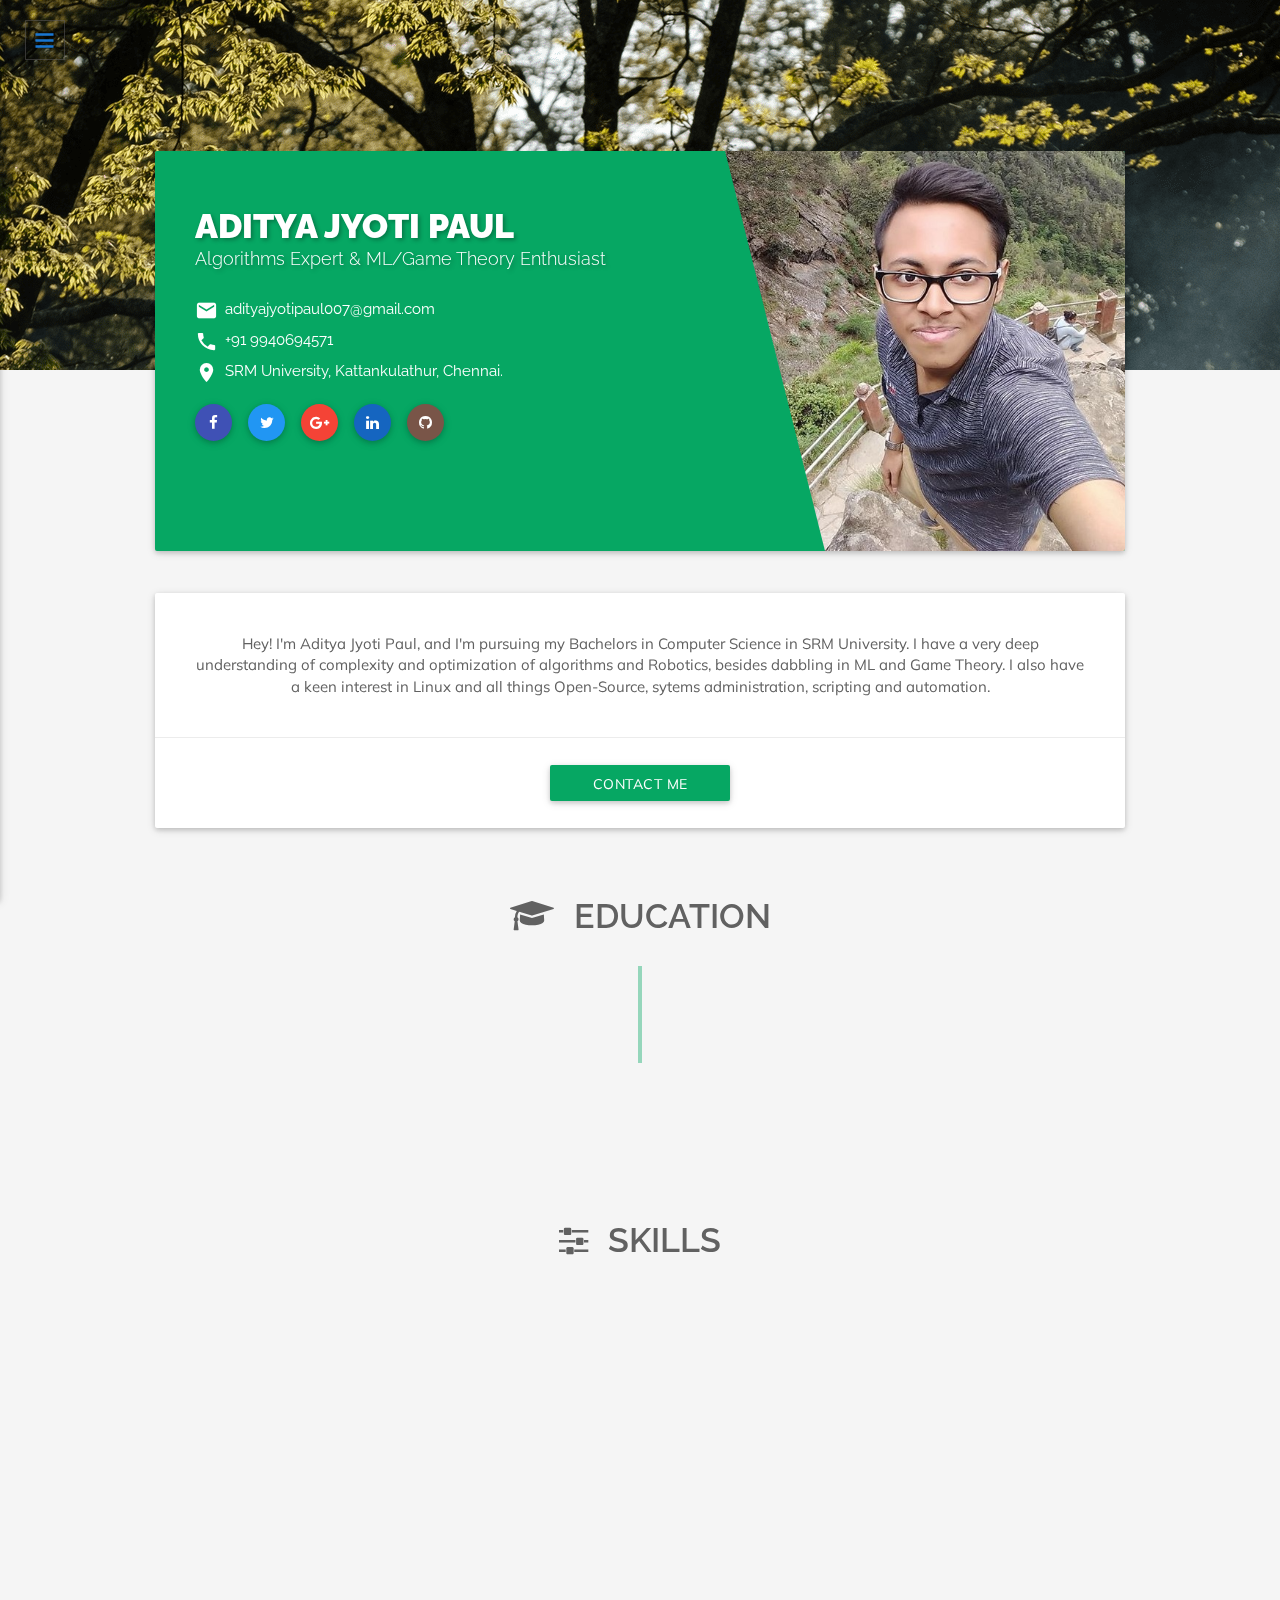
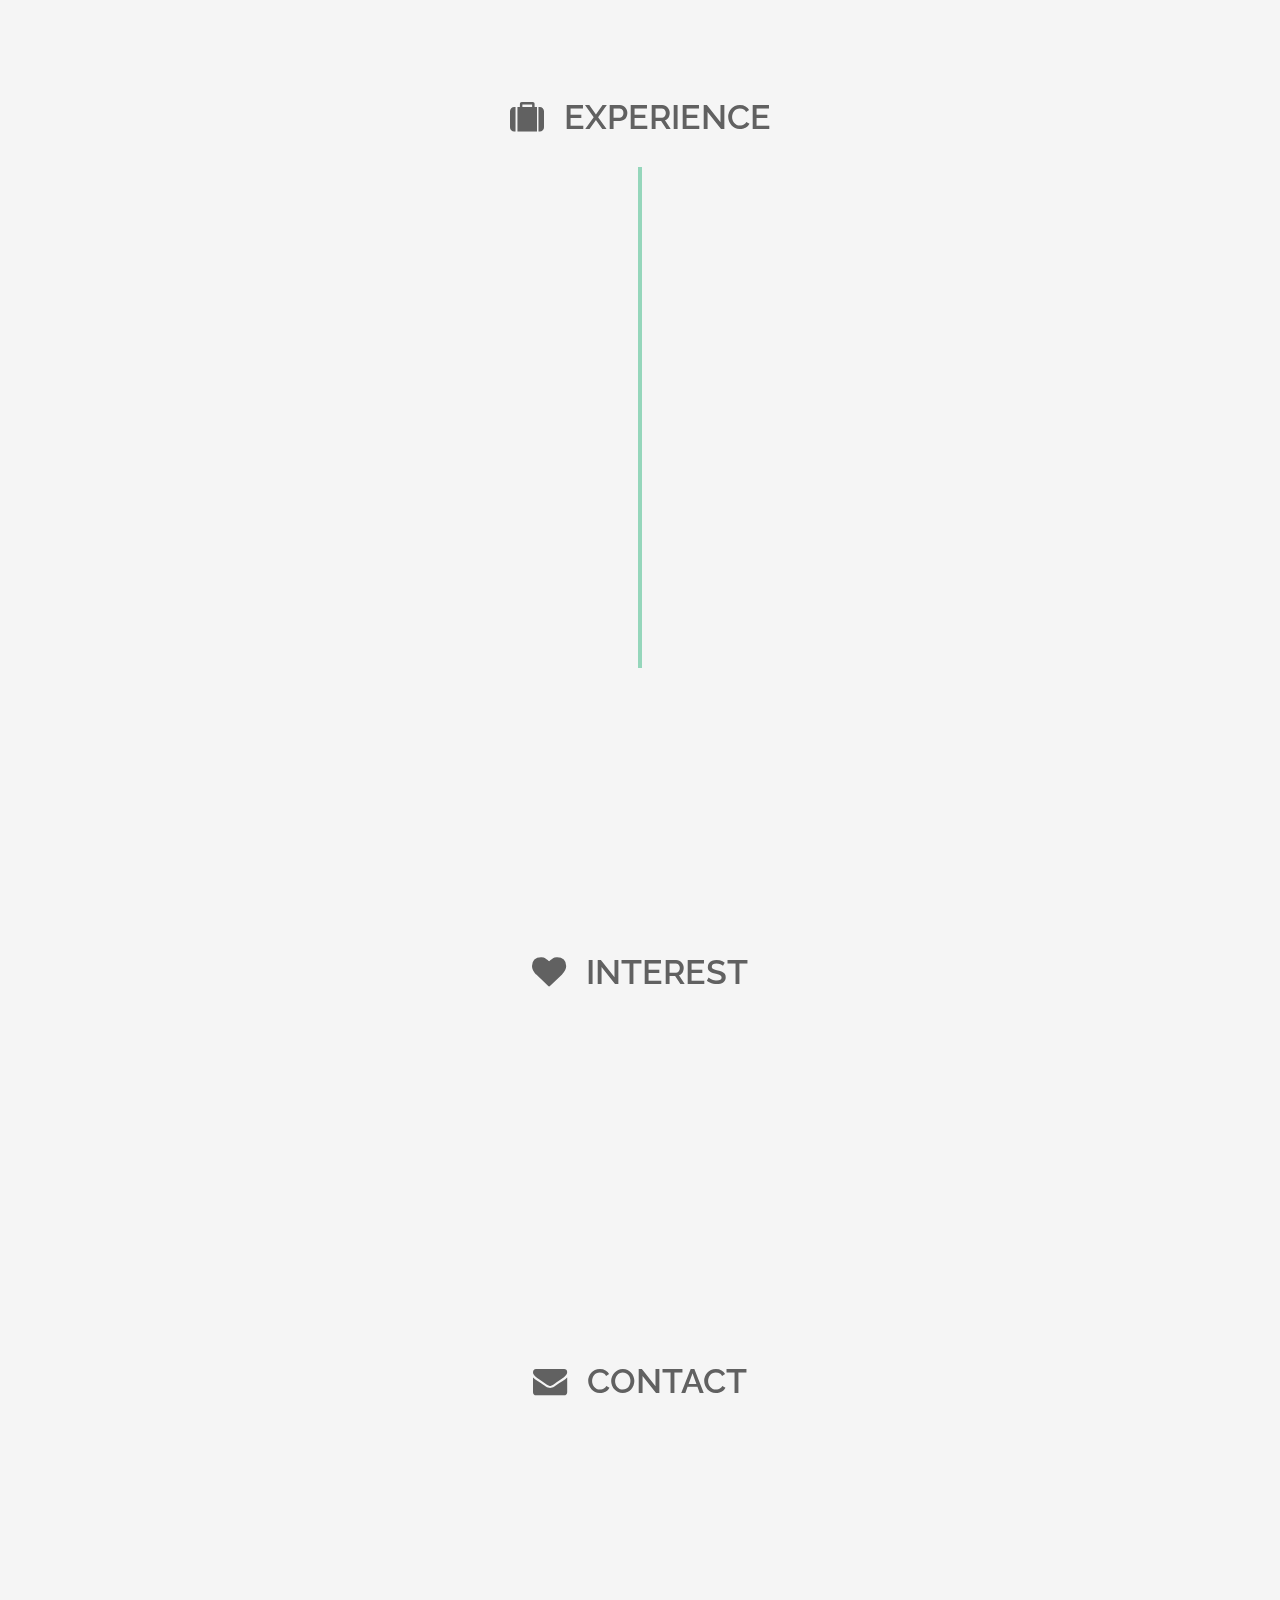
==== index.html @ 8a51a4df "Initial Commit" ====
﻿<!DOCTYPE html>
<html lang="en">
<head>
    <meta charset="UTF-8">
    <meta http-equiv="X-UA-Compatible" content="IE=edge">
    <meta name="viewport" content="width=device-width, initial-scale=1, maximum-scale=1">
    <meta name="author" content="Trimatrix Lab">
    <meta name="description" content="">
    <meta name="keywords" content="">


    <title>Resume | phreakyphoenix</title>
    <link rel="icon" href="images/fav.jpeg">

    <!--APPLE TOUCH ICON-->
    <link rel="apple-touch-icon" href="images/apple-touch-icon.png">


    <!-- GOOGLE FONT -->
    <link href='https://fonts.googleapis.com/css?family=Raleway:500' rel='stylesheet' type='text/css'>
    <link href='https://fonts.googleapis.com/css?family=Muli' rel='stylesheet' type='text/css'>


    <!-- MATERIAL ICON FONT -->
    <link href="https://fonts.googleapis.com/icon?family=Material+Icons" rel="stylesheet">
    <!-- FONT AWESOME -->
    <link href="stylesheets/font-awesome.min.css" rel="stylesheet">


    <!-- ANIMATION -->
    <link href="stylesheets/animate.min.css" rel="stylesheet">


    <!-- MATERIALIZE -->
    <link href="stylesheets/materialize.css" rel="stylesheet">
    <!-- BOOTSTRAP -->
    <link href="stylesheets/bootstrap.min.css" rel="stylesheet">


    <!-- CUSTOM STYLE -->
    <link href="stylesheets/style.css" id="switch_style" rel="stylesheet">

</head>
<body>


<!--==========================================
                  PRE-LOADER
===========================================-->
<div id="loading">
    <div id="loading-center">
        <div id="loading-center-absolute">
            <div class="box-holder animated bounceInDown">
                <span class="load-box"><span class="box-inner"></span></span>
            </div>
            <!-- NAME & STATUS -->
            <div class="text-holder text-center">
                <h2>ADITYA JYOTI PAUL</h2>
            </div>
        </div>
    </div>
</div>

<!--==========================================
                    HEADER
===========================================-->
<header id="home">
    <nav id="theMenu" class="menu">

        <!--MENU-->
        <div id="menu-options" class="menu-wrap">

            <!--PERSONAL LOGO-->
            <div class="logo-flat">
                <img alt="personal-logo" class="circle img-responsive"src="images/fav.jpeg">
            </div>
            <br>

            <!--OPTIONS-->
            <a href="#home"><i class="title-icon fa fa-user"></i>Home</a>
            <a href="#about"><i class="title-icon fa fa-dashboard"></i>About</a>
            <a href="#education"><i class="title-icon fa fa-graduation-cap"></i>Education</a>
            <a href="#skills"><i class="title-icon fa fa-sliders"></i>Skills</a>
            <a href="#experience"><i class="title-icon fa fa-suitcase"></i>Experience</a>
            <!-- <a href="#portfolios"><i class="title-icon fa fa-image"></i>Gallery</a> -->
            <a href="#interest"><i class="title-icon fa fa-heart"></i>Interest</a>
            <a href="#contact"><i class="title-icon fa fa-envelope"></i>Contact</a>
        </div>

        <!-- MENU BUTTON -->
        <div id="menuToggle">
            <div class="toggle-normal">
                <i class="material-icons top-bar">remove</i>
                <i class="material-icons middle-bar">remove</i>
                <i class="material-icons bottom-bar">remove</i>
            </div>
        </div>
    </nav>

    <div class="header-background section">
        <div id="v-card-holder">
            <div class="container">
                <div class="row">
                    <div class="col-md-12 col-sm-12 col-xs-12">

                        <!-- V-CARD -->
                        <div id="v-card" class="card">

                            <!-- PROFILE PICTURE -->
                            <div id="profile" class="right">
                                <img alt="profile-image" class="img-responsive" src="images/profile.jpeg">
                                <div class="slant"></div>
                            </div>

                            <div class="card-content">

                                <!-- NAME & STATUS -->
                                <div class="info-headings">
                                    <h4 class="text-uppercase left">ADITYA JYOTI PAUL</h4>
                                    <h6 class="text-capitalize left">Algorithms Expert & ML/Game Theory Enthusiast</h6>
                                </div>

                                <!-- CONTACT INFO -->
                                <div class="infos">
                                    <ul class="profile-list">
                                        <li class="clearfix">
                                            <span class="title"><i class="material-icons">email</i></span>
                                            
                                            <span class="content">adityajyotipaul007@gmail.com</span>
                                        </li>

                                        <li class="clearfix">
                                            <span class="title"><i class="material-icons">phone</i></span>
                                            <span class="content">+91 9940694571</span>
                                        </li>

                                        <li class="clearfix">
                                            <span class="title"><i class="material-icons">place</i></span>
                                            <span class="content">SRM University, Kattankulathur, Chennai.</span>
                                        </li>

                                    </ul>
                                </div>

                                <!--LINKS-->
                                <div class="links">
                                    <!-- FACEBOOK-->
                                    <a href="https://facebook.com/phreakyphoenix" id="first_one"
                                       class="social btn-floating indigo"><i
                                            class="fa fa-facebook"></i></a>
                                    <!-- TWITTER-->
                                    <a href="https://twitter.com/phreakyphoenix" class="social  btn-floating blue"><i
                                            class="fa fa-twitter"></i></a>
                                    <!-- GOOGLE+-->
                                    <a href="https://plus.google.com/u/0/+AdityaJyotiPaul" class="social  btn-floating red"><i
                                            class="fa fa-google-plus"></i></a>
                                    <!-- LINKEDIN-->
                                    <a href="https://linkedin.com/in/phreakyphoenix" class="social  btn-floating blue darken-3"><i
                                            class="fa fa-linkedin"></i></a>
                                    <!-- RSS-->
                                    <a href="https://github.com/phreakyphoenix" class="social  btn-floating brown"><i
                                            class="fa fa-github"></i></a>
                                </div>
                            </div>
                        </div>
                    </div>
                </div>
            </div>
        </div>
    </div>
</header>

<!--==========================================
                   ABOUT
===========================================-->
<div id="about" class="section">
    <div class="container">
        <div class="row">
            <div class="col-md-12">
                <!-- DETAILS -->
                <div id="about-card" class="card">
                    <div class="card-content" class="flow-text">
                        <!-- ABOUT PARAGRAPH -->
                        <p>
                            Hey! I'm Aditya Jyoti Paul, and I'm pursuing my Bachelors in Computer Science in SRM University. 
                            I have a very deep understanding of complexity and optimization of algorithms and Robotics, besides dabbling in ML and Game Theory.
                            I also have a keen interest in Linux and all things Open-Source, sytems administration, scripting and automation.
                        </p>
                    </div>

                    <!-- BUTTONS -->
                    <div id="about-btn" class="card-action">
                        <div class="about-btn">
                            <!-- DOWNLOAD CV BUTTON -->
                            <!-- <a href="#" class="btn waves-effect">Download CV</a> -->
                            <!-- CONTACT BUTTON -->
                            <a href="#contact" class="btn waves-effect">Contact Me</a>
                        </div>
                    </div>
                </div>
            </div>
        </div>
    </div>
</div>

<!--==========================================
                   EDUCATION
===========================================-->
<section id="education" class="section">
    <div class="container">
        <!-- SECTION TITLE -->
        <div class="section-title">
            <h4 class="text-uppercase text-center"><i class="title-icon fa fa-graduation-cap"></i>Education</h4>
        </div>

        <div id="timeline-education">

            <!-- FIRST TIMELINE -->
            <div class="timeline-block">
                <!-- DOT -->
                <div class="timeline-dot"><i class="fa fa-graduation-cap"></i></div>
                <!-- TIMELINE CONTENT -->
                <div class="card timeline-content">
                    <div class="card-content">
                        <!-- TIMELINE TITLE -->
                        <h6 class="timeline-title">University</h6>
                        <!-- TIMELINE TITLE INFO -->
                        <div class="timeline-info">
                            <h6>
                                <small>SRM Institute of Science and Technology</small>
                            </h6>
                            <h6>
                                    <small>Mar 2017 - present</small>
                                </h6>
                        </div>
                    </div>
                </div>
            </div>

            <!-- SECOND TIMELINE -->
            <div class="timeline-block">
                <!-- DOT -->
                <div class="timeline-dot"><i class="fa fa-certificate"></i></div>
                <!-- TIMELINE CONTENT -->
                <div class="card timeline-content">
                    <div class="card-content">
                        <!-- TIMELINE TITLE -->
                        <h6 class="timeline-title">School</h6>
                        <!-- TIMELINE TITLE INFO -->
                        <div class="timeline-info">
                            <h6>
                                <small>M.P. Birla F.H.S. School</small>
                            </h6>
                            <h6>
                                <small>Mar 2003 - Mar 2017</small>
                            </h6>
                        </div>
                    </div>
                </div>
            </div>   
        </div>
    </div>
</section>


<!--==========================================
                   SKILLS
===========================================-->
<section id="skills" class="section">
    <div class="container">
        <!-- SECTION TITLE -->
        <div class="section-title">
            <h4 class="text-uppercase text-center"><i class="title-icon fa fa-sliders"></i>Skills</h4>
        </div>
        <div class="row">
            <div class="col-md-12 col-sm-12 col-xs-12">
                <div id="skills-card" class="card">
                    <div class="card-content">
                        <div class="row">
                            <div class="col-md-4 col-sm-4 col-xs-12">
                                <!-- FIRST SKILL SECTION -->
                                <div class="skills-title">
                                    <h6 class="text-center">Languages</h6>
                                </div>
                                <!-- FIRST SKILL BAR -->
                                <div class="skillbar" data-percent="80%">
                                    <div class="skillbar-title"><span>Python</span></div>
                                    <div class="skillbar-bar"></div>
                                    <div class="skill-bar-percent">80%</div>
                                </div>
                                <!-- SECOND SKILL BAR  -->
                                <div class="skillbar" data-percent="80%">
                                    <div class="skillbar-title"><span>Java</span></div>
                                    <div class="skillbar-bar"></div>
                                    <div class="skill-bar-percent">80%</div>
                                </div>
                                <!-- THIRD SKILL BAR  -->
                                <div class="skillbar" data-percent="60%">
                                    <div class="skillbar-title"><span>C++</span></div>
                                    <div class="skillbar-bar"></div>
                                    <div class="skill-bar-percent">60%</div>
                                </div>
                                <!-- FOURTH SKILL BAR  -->
                                <div class="skillbar" data-percent="60%">
                                    <div class="skillbar-title"><span>C</span></div>
                                    <div class="skillbar-bar"></div>
                                    <div class="skill-bar-percent">60%</div>
                                </div>
                            </div>


                            <div class="col-md-4 col-sm-4 col-xs-12">
                                <!-- SECOND SKILL SECTION -->
                                <div class="skills-title">
                                    <h6 class="text-center">Fields</h6>
                                </div>
                                <!-- FIRST SKILL BAR -->
                                <div class="skillbar" data-percent="80%">
                                    <div class="skillbar-title"><span>Algorithms & Optimization</span></div>
                                    <div class="skillbar-bar"></div>
                                    <div class="skill-bar-percent">80%</div>
                                </div>
                                <!-- SECOND SKILL BAR  -->
                                <div class="skillbar" data-percent="80%">
                                    <div class="skillbar-title"><span>Robotics</span></div>
                                    <div class="skillbar-bar"></div>
                                    <div class="skill-bar-percent">80%</div>
                                </div>
                                <!-- THIRD SKILL BAR  -->
                                <div class="skillbar" data-percent="77%">
                                    <div class="skillbar-title"><span>Scripting & Automation</span></div>
                                    <div class="skillbar-bar"></div>
                                    <div class="skill-bar-percent">77%</div>
                                </div>
                                <!-- FOURTH SKILL BAR  -->
                                <div class="skillbar" data-percent="50%">
                                    <div class="skillbar-title"><span>Machine Learning</span></div>
                                    <div class="skillbar-bar"></div>
                                    <div class="skill-bar-percent">50%</div>
                                </div>
                            </div>


                            <div class="col-md-4 col-sm-4 col-xs-12">
                                <!-- THIRD SKILL SECTION -->
                                <div class="skills-title">
                                    <h6 class="text-center">Software</h6>
                                </div>
                                <!-- FIRST SKILL BAR -->
                                <div class="skillbar" data-percent="80%">
                                    <div class="skillbar-title"><span>MATLAB</span></div>
                                    <div class="skillbar-bar"></div>
                                    <div class="skill-bar-percent">80%</div>
                                </div>
                                <!-- SECOND SKILL BAR  -->
                                <div class="skillbar" data-percent="60%">
                                    <div class="skillbar-title"><span>Simulink</span></div>
                                    <div class="skillbar-bar"></div>
                                    <div class="skill-bar-percent">60%</div>
                                </div>
                                <!-- THIRD SKILL BAR  -->
                                <div class="skillbar" data-percent="60%">
                                    <div class="skillbar-title"><span>Graphlab</span></div>
                                    <div class="skillbar-bar"></div>
                                    <div class="skill-bar-percent">60%</div>
                                </div>
                                <!-- FOURTH SKILL BAR  -->
                                <div class="skillbar" data-percent="40%">
                                    <div class="skillbar-title"><span>Vim</span></div>
                                    <div class="skillbar-bar"></div>
                                    <div class="skill-bar-percent">40%</div>
                                </div>
                            </div>
                        </div>
                    </div>
                </div>
            </div>
        </div>
    </div>
</section>


<!--==========================================
                   EXPERIENCE
===========================================-->
<section id="experience" class="section">
    <div class="container">
        <!-- SECTION TITLE -->
        <div class="section-title">
            <h4 class="text-uppercase text-center"><i class="title-icon fa fa-suitcase"></i>Experience</h4>
        </div>

        <div id="timeline-experience">

            <!-- FIRST TIMELINE -->
            <div class="timeline-block">
                <!-- DOT -->
                <div class="timeline-dot"><i class="title-icon fa fa-code"></i></div>
                <!-- TIMELINE CONTENT -->
                <div class="card timeline-content">
                    <div class="card-content">
                        <!-- TIMELINE TITLE -->
                        <h6 class="timeline-title">Coder</h6>
                        <!-- TIMELINE TITLE INFO -->
                        <div class="timeline-info">
                            <h6>
                                <small>SRM Team ROBOCON</small>
                            </h6>
                            <h6>
                                <small>May 2017 - Mar 2018</small>
                            </h6>
                        </div>
                        <!-- TIMELINE PARAGRAPH -->
                        <p>
                            Working at SRM Team ROBOCON for a year as a coder has given me an in-depth understanding of robotics 
                            and how it integrates with other technologies.
                        </p>
                        <!-- BUTTON TRIGGER MODAL -->
                        <a href="#" class="modal-dot" data-toggle="modal" data-target="#myModal-4">
                            <i class="fa fa-ellipsis-h" aria-hidden="true"></i>
                        </a>
                    </div>
                </div>
            </div>

            <!-- SECOND TIMELINE -->
            <div class="timeline-block">
                <!-- DOT -->
                <div class="timeline-dot"><i class="title-icon fa fa-pencil-square-o"></i></div>
                <!-- TIMELINE CONTENT -->
                <div class="card timeline-content">
                    <div class="card-content">
                        <!-- TIMELINE TITLE -->
                        <h6 class="timeline-title">Teaching Associate</h6>
                        <!-- TIMELINE TITLE INFO -->
                        <div class="timeline-info">
                            <h6>
                                <small>Level Infinite</small>
                            </h6>
                            <h6>
                                <small>Sept 2017 - Dec 2017</small>
                            </h6>
                        </div>
                        <!-- TIMELINE PARAGRAPH -->
                        <p>
                            I has previously taught programming to my peers in school, but this was my first paid internship in one of the 
                            rising educational startups of SRM.
                        </p>

                    </div>
                </div>
            </div>

            <!-- THIRD TIMELINE -->
            <div class="timeline-block">
                <!-- DOT -->
                <div class="timeline-dot"><i class="title-icon fa fa-wrench"></i></div>
                <!-- TIMELINE CONTENT -->
                <div class="card timeline-content">
                    <div class="card-content">
                        <!-- TIMELINE TITLE -->
                        <h6 class="timeline-title">Automation </h6>
                        <!-- TIMELINE TITLE INFO -->
                        <div class="timeline-info">
                            <h6>
                                <small>Pesonal Project</small>
                            </h6>
                            <h6>
                                <small>Mar 2017</small>
                            </h6>
                        </div>
                        <!-- TIMELINE PARAGRAPH -->
                        <p>
                            I learnt automating various tasks from logging into wifi to playing music. 
                            Everything in my life, guaranteed to work, automatically, as and when I want! 
                        </p>
                        <!-- BUTTON TRIGGER MODAL  -->
                        <a href="#" class="modal-dot" data-toggle="modal" data-target="#myModal-1">
                            <i class="fa fa-ellipsis-h" aria-hidden="true"></i>
                        </a>
                    </div>
                </div>
            </div>

            <!-- FOURTH TIMELINE -->
            <div class="timeline-block">
                <!-- DOT -->
                <div class="timeline-dot"><i class="title-icon fa fa-book"></i></div>
                <!-- TIMELINE CONTENT -->
                <div class="card timeline-content">
                    <div class="card-content">
                        <!-- TIMELINE TITLE -->
                        <h6 class="timeline-title">Research</h6>
                        <!-- TIMELINE TITLE INFO -->
                        <div class="timeline-info">
                            <h6>
                                <small>Developed a novel algorithm for Tic-Tac-Toe</small>
                            </h6>
                            <h6>
                                <small>Jan 2015</small>
                            </h6>
                        </div>
                        <!-- TIMELINE PARAGRAPH -->
                        <p>
                            Unlike current minimax based algorithms, my algorithm is able to maintain 100% win-rate,
                            without pertaining to any memory heavy lookups or ML algorithms, and also maintains 
                            enough randomness to engage a human being. Thus it's a randomized no-loss algorithm, and is 1000 
                            times faster than any existing minimax based approach.
                        </p>
                    </div>
                </div>
            </div>
        </div>
    </div>
</section>


<!--==========================================
                  MODALS
===========================================-->

<!--MODAL ONE-->
<div class="modal fade" id="myModal-1" tabindex="-1" role="dialog" aria-labelledby="myModalLabel-1">
    <div class="modal-dialog modal-lg" role="document">
        <div class="modal-content">
            <!--MODAL HEADER-->
            <div class="modal-header  text-center">
                <button type="button" class="close" data-dismiss="modal" aria-label="Close"><span aria-hidden="true">&times;</span></button>
                <h4 class="modal-title"id="myModalLabel-1">Automation is  <small><i  class ="title-icon fa fa-heart" ></i></small></h4>
                <h6>
                    <small>Jan 2014 - Mar 2015</small>
                </h6>
            </div>
            <!--MODAL BODY-->
            <div class="modal-body" class="flow-text">
                <p>
                    It was during my first few  months in college when I unlocked my true laziness. 
                    From the simplest tasks like logging into wifi automatically to solving online coursework, 
                    life became so much more sweeter with automation. Movies downloading automatically every night, 
                    music playing when I want, it became more of a hobby with time. And of course with more 
                    automation comes more power!

                    <blockquote>
                        <i>"Kabhi kabhi lagta hai apun hi bhagwan hai"</i><br><br>
                        <small><img src="images/kabhi.jpg" style="max-height: 200px; width: auto;"></small>
                    </blockquote>
                </p>
            </div>
            <!--MODAL FOOTER-->
            <div class="modal-footer">
                <button type="button" class="btn btn-default" data-dismiss="modal">Close</button>
            </div>
        </div>
    </div>
</div>

<!--MODAL TWO-->
<div class="modal fade" id="myModal-2" tabindex="-1" role="dialog" aria-labelledby="myModalLabel-2">
    <div class="modal-dialog modal-lg" role="document">
        <div class="modal-content">
            <!--MODAL HEADER-->
            <div class="modal-header  text-center">
                <button type="button" class="close" data-dismiss="modal" aria-label="Close"><span aria-hidden="true">&times;</span></button>
                <h4 class="modal-title" id="myModalLabel-2">EDUCATION AT Y</h4>
                <h6>
                    <small>Jan 2014 - Mar 2015</small>
                </h6>
            </div>
            <!--MODAL BODY-->
            <div class="modal-body">
                <p>
                    I have learned a great many things from participating in varsity football.
                    It has changed my entire outlook on and attitude toward life. Before my
                    freshman year at [high-school], I was shy, had low self-esteem and turned
                    away from seemingly impossible challenges. Football has altered all of these
                    qualities. On the first day of freshman practice, the team warmed up with a
                    game of touch football. The players were split up and the game began. However,
                </p>
            </div>
            <!--MODAL FOOTER-->
            <div class="modal-footer">
                <button type="button" class="btn btn-default" data-dismiss="modal">Close</button>
            </div>
        </div>
    </div>
</div>

<!--MODAL THREE-->
<div class="modal fade" id="myModal-3" tabindex="-1" role="dialog" aria-labelledby="myModalLabel-3">
    <div class="modal-dialog modal-lg" role="document">
        <div class="modal-content">
            <!--MODAL HEADER-->
            <div class="modal-header  text-center">
                <button type="button" class="close" data-dismiss="modal" aria-label="Close"><span aria-hidden="true">&times;</span></button>
                <h4 class="modal-title" id="myModalLabel-3">EDUCATION AT Z</h4>
                <h6>
                    <small>Jan 2014 - Mar 2015</small>
                </h6>
            </div>
            <!--MODAL BODY-->
            <div class="modal-body">
                <p>
                    I have learned a great many things from participating in varsity football.
                    It has changed my entire outlook on and attitude toward life. Before my
                    freshman year at [high-school], I was shy, had low self-esteem and turned
                    away from seemingly impossible challenges. Football has altered all of these
                    qualities. On the first day of freshman practice, the team warmed up with a
                    game of touch football. The players were split up and the game began. However,
                </p>
            </div>
            <!--MODAL FOOTER-->
            <div class="modal-footer">
                <button type="button" class="btn btn-default" data-dismiss="modal">Close</button>
            </div>
        </div>
    </div>
</div>

<!--MODAL FOUR-->
<div class="modal fade" id="myModal-4" tabindex="-1" role="dialog" aria-labelledby="myModalLabel-4">
    <div class="modal-dialog modal-lg" role="document">
        <div class="modal-content">
            <!--MODAL HEADER-->
            <div class="modal-header  text-center">
                <button type="button" class="close" data-dismiss="modal" aria-label="Close"><span aria-hidden="true">&times;</span></button>
                <h4 class="modal-title" id="myModalLabel-4">My Journey with Team ROBOCON</h4>
                <h6>
                    <small>Jan 2014 - Mar 2015</small>
                </h6>
            </div>
            <!--MODAL BODY-->
            <div class="modal-body" class="flow-text">
                <p>
                    I started as a young coder at ROBOCON when I first joined SRM. SInce then, it has been a long while, during which we worked not only 
                    on Arduino and RasPi but also on other experimental platforms like ROS and Gazebo. Here I have worked on image acquisition and recognition for 
                    our final competition at ABU ROBOCON. During this I developed an in-depth understanding of Robotics, and how it can change the world around us, 
                    from automating everyday tasks to doing extraordinary feats. ROBOCON gave me the wings to pursue my dreams by teaching me the virtues of 
                    hard work, self-learning, dedication, team work and time-management. Here I developed a very unique skillset which has helped me in various tasks 
                    that I later took up in my career.
                </p>
            </div>
            <!--MODAL FOOTER-->
            <div class="modal-footer">
                <button type="button" class="btn btn-default" data-dismiss="modal">Close</button>
            </div>
        </div>
    </div>
</div>

<!--MODAL FIVE-->
<div class="modal fade" id="myModal-5" tabindex="-1" role="dialog" aria-labelledby="myModalLabel-5">
    <div class="modal-dialog modal-lg" role="document">
        <div class="modal-content">
            <!--MODAL HEADER-->
            <div class="modal-header  text-center">
                <button type="button" class="close" data-dismiss="modal" aria-label="Close"><span aria-hidden="true">&times;</span></button>
                <h4 class="modal-title" id="myModalLabel-5">EXPERIENCE AT M</h4>
                <h6>
                    <small>Jan 2014 - Mar 2015</small>
                </h6>
            </div>
            <!--MODAL BODY-->
            <div class="modal-body">
                <p>
                    I have learned a great many things from participating in varsity football.
                    It has changed my entire outlook on and attitude toward life. Before my
                    freshman year at [high-school], I was shy, had low self-esteem and turned
                    away from seemingly impossible challenges. Football has altered all of these
                    qualities. On the first day of freshman practice, the team warmed up with a
                    game of touch football. The players were split up and the game began. However,
                </p>
            </div>
            <!--MODAL FOOTER-->
            <div class="modal-footer">
                <button type="button" class="btn btn-default" data-dismiss="modal">Close</button>
            </div>
        </div>
    </div>
</div>




<!--==========================================
                   INTEREST
===========================================-->
<section id="interest" class="section">
    <div class="container">
        <!-- SECTION TITLE -->
        <div class="section-title">
            <h4 class="text-uppercase text-center"><i class="title-icon fa fa-heart"></i>Interest</h4>
        </div>

        <div id="interest-card" class="card">
            <!--INTEREST TEXT-->
            <div class="card-content" class="flow-text">
                <p>
                    First of all, I love listening to music, country music and pop are my favourites. TV shows are a close second on that list, I've binge-watched 
                    FRIENDS, Breaking Bad, House, Game of Thrones, Suits and many more. Coding and coffee is passion. Recently I travelled to Darjeeling and Bhutan 
                    on a solo trip and it was exhilerating. And I do like sitting in a corner, watching a movie in peace. I love actiion and spy thrillers 
                    and also romantic movies. One of my all time favourites is <i>Begin Again</i>.
                </p>
            </div>

            <!--INTEREST ICONS-->
            <div class="row no-gutters">

                <!--INTEREST ICON ONE-->
                <div class="col-md-2 col-sm-4 col-xs-6  box text-center">
                    <div class="interest-icon">
                        <i class="fa fa-music"></i>
                        <span>Music</span>
                    </div>
                </div>
                <!--INTEREST ICON TWO-->
                <div class="col-md-2 col-sm-4 col-xs-6 box text-center">
                    <div class="interest-icon-even">
                        <i class="fa fa-television"></i>
                        <span>TV Shows</span>
                    </div>
                </div>
                <!--INTEREST ICON THREE-->
                <div class="col-md-2 col-sm-4 col-xs-6 box text-center">
                    <div class="interest-icon">
                        <i class="fa fa-camera"></i>
                        <span>Photography</span>
                    </div>
                </div>
                <!--INTEREST ICON FOUR-->
                <div class="col-md-2 col-sm-4 col-xs-6 box text-center">
                    <div class="interest-icon-even">
                        <i class="fa fa-code"></i>
                        <span>Coding</span>
                    </div>
                </div>
                <!--INTEREST ICON FIVE-->
                <div class="col-md-2 col-sm-4 col-xs-6 box text-center">
                    <div class="interest-icon">
                        <i class="fa fa-plane"></i>
                        <span>Traveling</span>
                    </div>
                </div>
                <!--INTEREST ICON SIX-->
                <div class="col-md-2 col-sm-4 col-xs-6 box text-center">
                    <div class="interest-icon-even">
                        <i class="fa fa-film"></i>
                        <span>Movies</span>
                    </div>
                </div>

            </div>
        </div>
    </div>
</section>

<!--==========================================
                  CONTACT
===========================================-->
<section id="contact" class="section">
    <div class="container">
        <!-- SECTION TITLE -->
        <div class="section-title">
            <h4 class="text-uppercase text-center"><i class="title-icon fa fa-envelope"></i>Contact</h4>
        </div>
        <div class="row">
            <div id="contact-card" class="col-md-12 col-sm-12 col-xs-12">
                <!-- CONTACT FORM -->
                <div class="card">
                    <div class="card-content">
                        <form id="contact-form" action="mail_handler.php" method="post" name="c-form">
                            <!-- NAME -->
                            <div class="input-field">
                                <input id="first_name" type="text" class="validate" name="first_name" required>
                                <label for="first_name">Name</label>
                            </div>
                            <!--SUBJECT-->
                            <div class="input-field">
                                <input id="sub" type="text" class="validate" name="sub">
                                <label for="sub">Subject</label>
                            </div>
                            <!--EMAIL-->
                            <div class="input-field">
                                <input id="email" type="email" class="validate" name="email" required>
                                <label for="email">Email</label>
                            </div>
                            <!--MESSAGE-->
                            <div class="input-field">
                                <textarea id="textarea1" class="materialize-textarea" name="message"
                                          required></textarea>
                                <label for="textarea1">Message</label>
                            </div>
                            <!-- SEND BUTTON -->
                            <div class="contact-send">
                                <button id="submit" name="contactSubmit" type="submit" value="Submit"
                                        class="btn waves-effect">Send
                                </button>
                            </div>
                        </form>
                    </div>
                    <!--FORM LOADER-->
                    <div id="form-loader" class="progress is-hidden">
                        <div class="indeterminate"></div>
                    </div>
                </div>
            </div>

        </div>
    </div>
</section>

<!--SCROLL TO TOP-->
<div id="scroll-top">
    <div id="scrollup"><i class="fa fa-angle-up"></i></div>
</div>


<!-- ================== SCRIPTS ================== -->
<script src="javascript/jquery-2.1.3.min.js"></script>
<script src="javascript/bootstrap.min.js"></script>
<script src="javascript/materialize.min.js"></script>
<script src="javascript/markerwithlabel.min.js"></script>
<script src="javascript/retina.min.js"></script>
<script src="javascript/scrollreveal.min.js"></script>
<script src="javascript/jquery.touchSwipe.min.js"></script>
<script src="javascript/custom.js"></script>


</body>
</html>
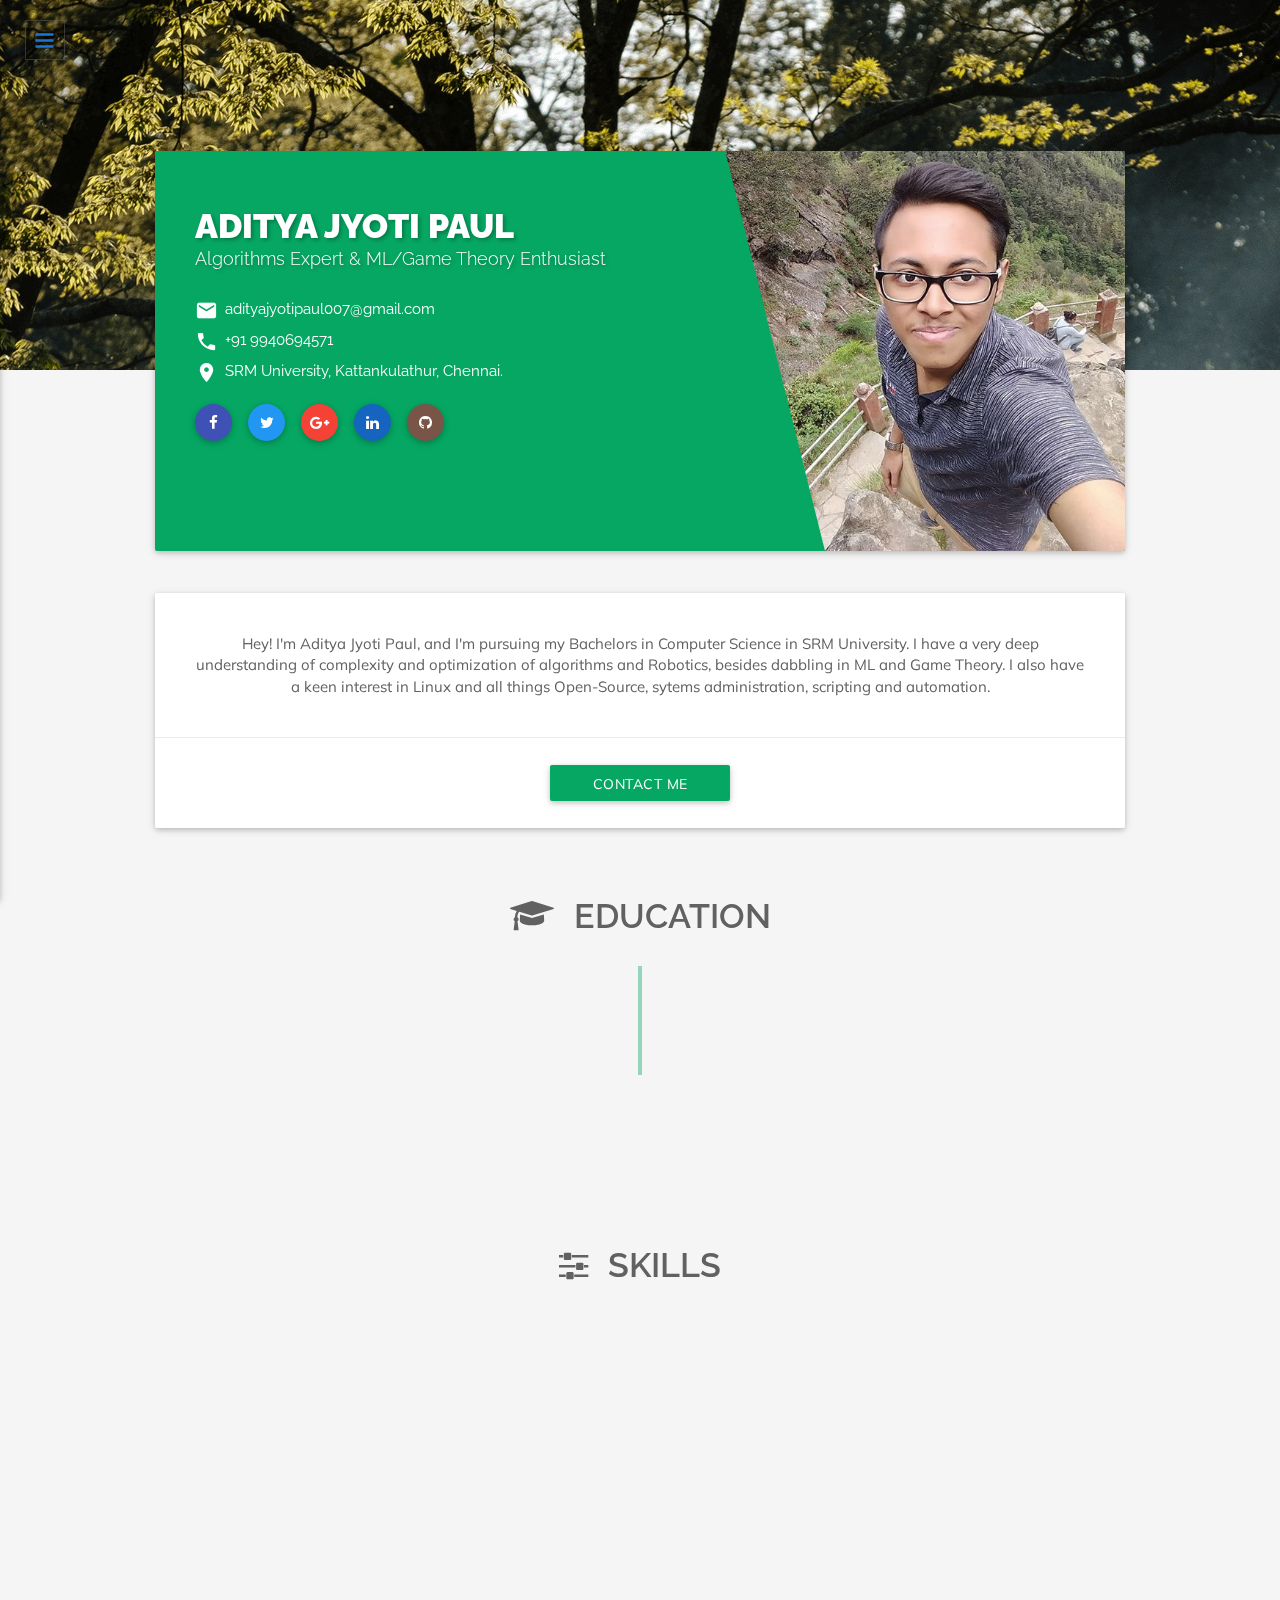
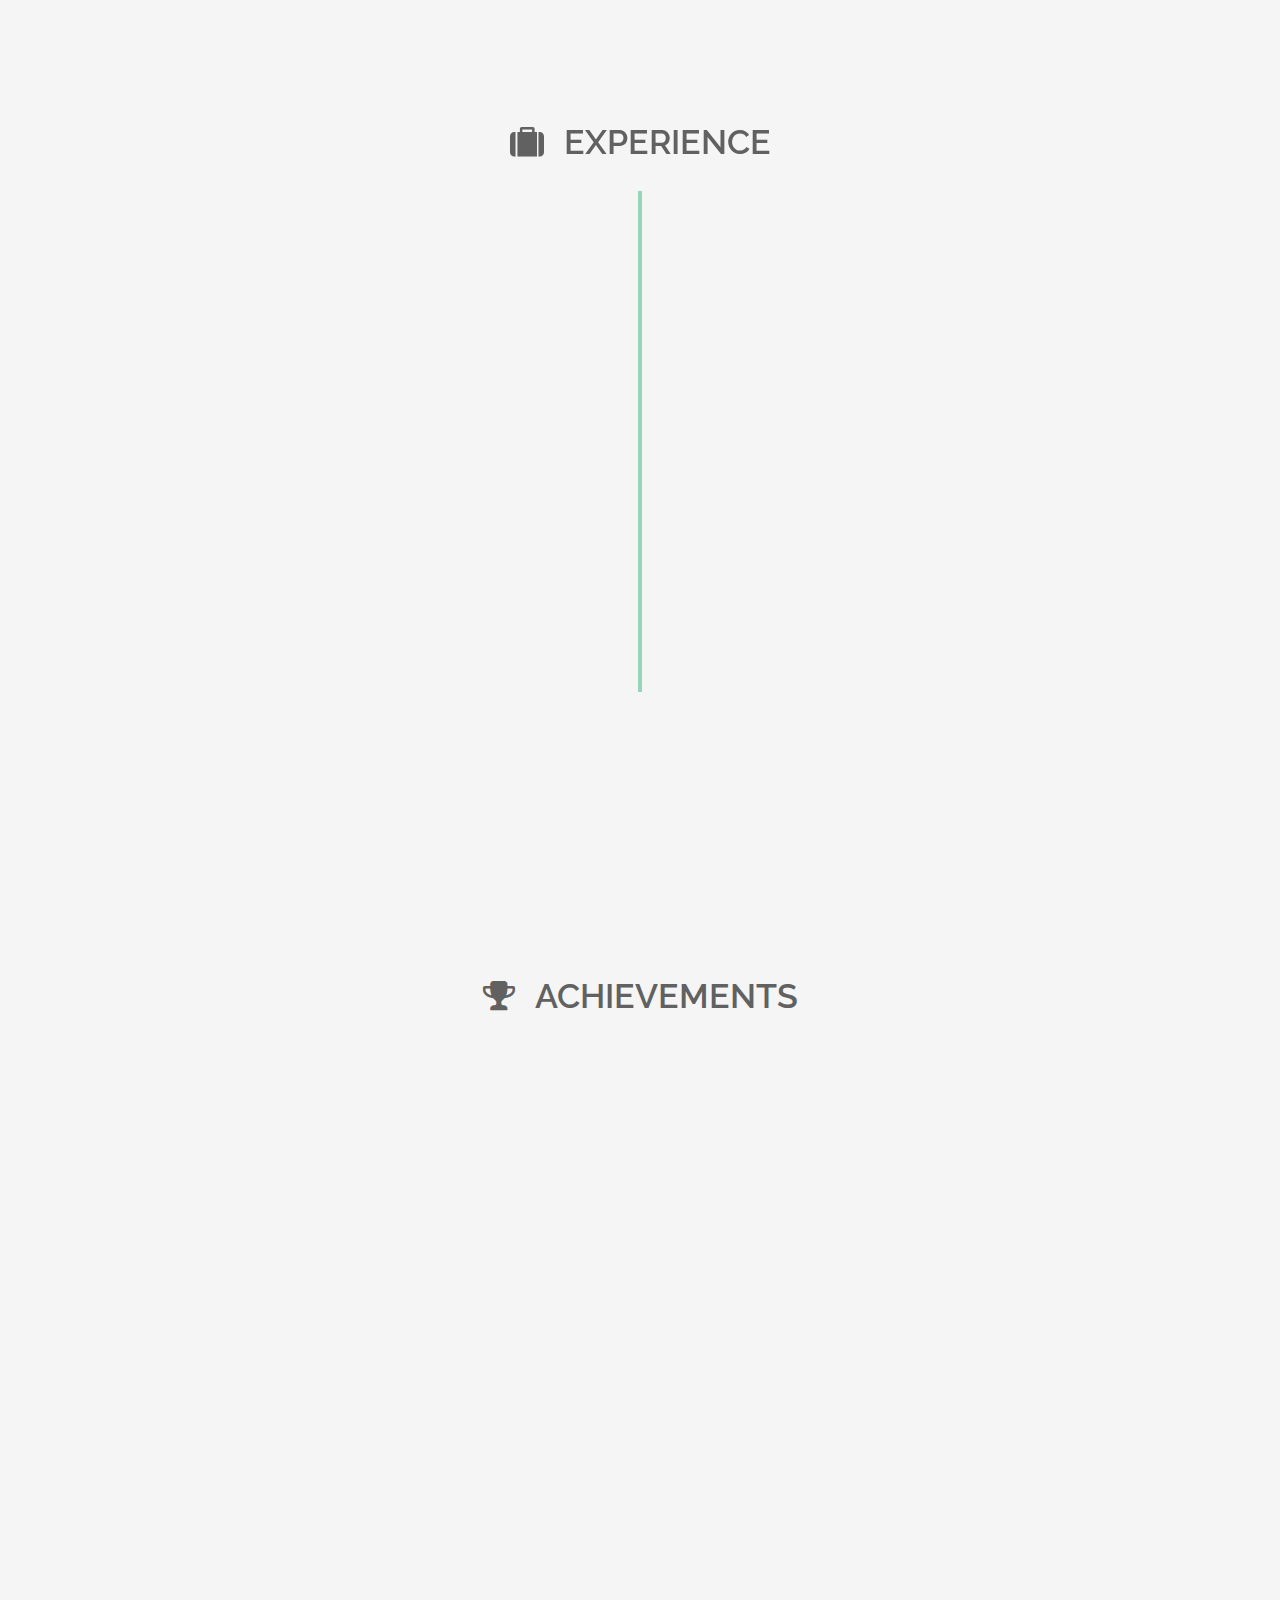
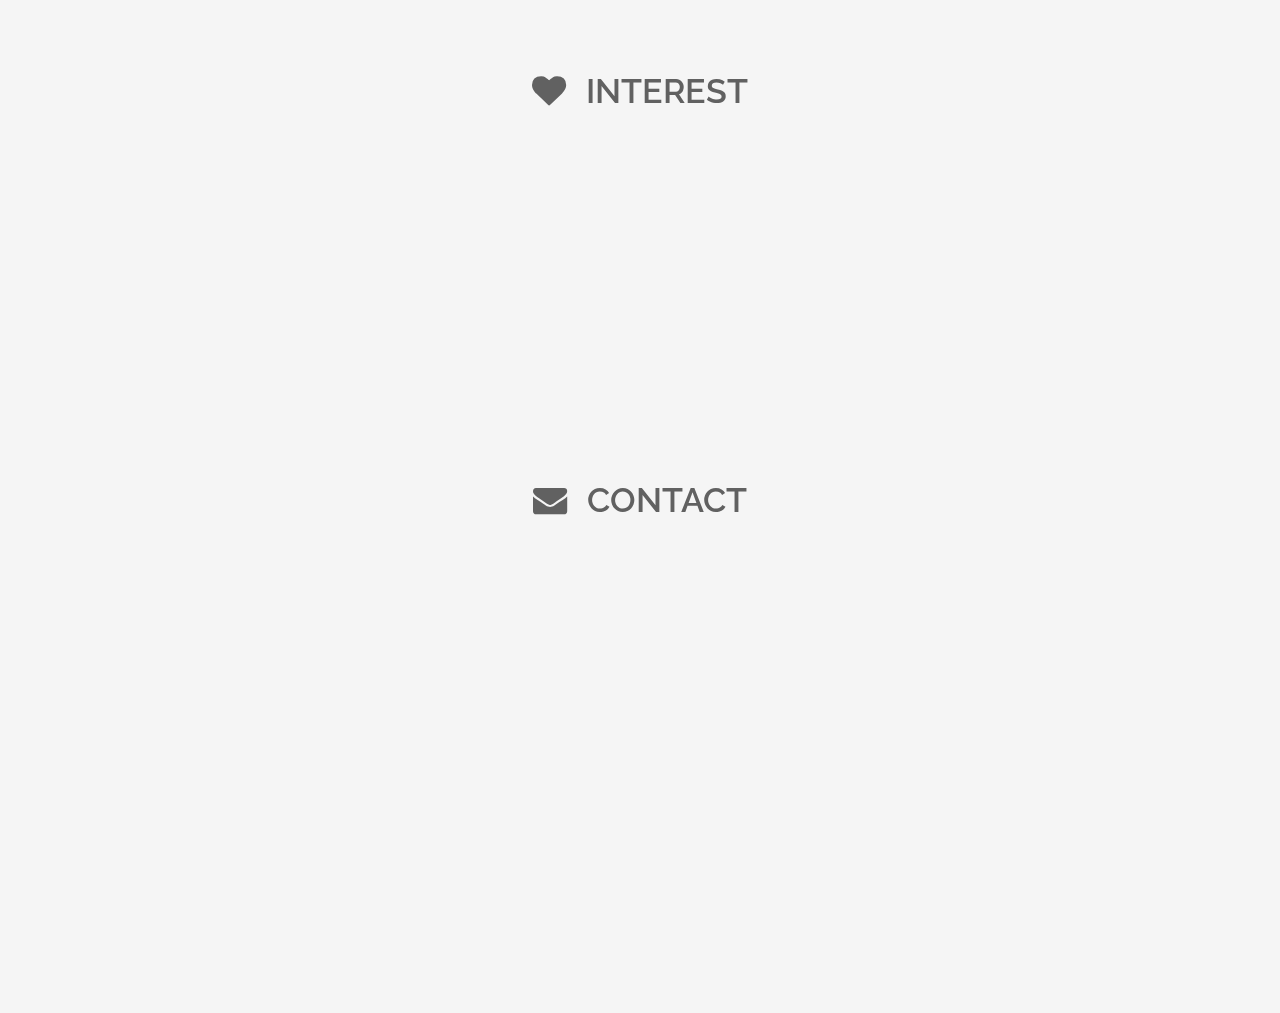
==== commit 8f7d334a: "Version 2.0" ====
--- a/index.html
+++ b/index.html
@@ -1,4 +1,4 @@
-﻿<!DOCTYPE html>
+<!DOCTYPE html>
 <html lang="en">
 <head>
     <meta charset="UTF-8">
@@ -10,7 +10,7 @@
 
 
     <title>Resume | phreakyphoenix</title>
-    <link rel="icon" href="images/fav.jpeg">
+    <link rel="icon" href="images/logo.jpeg">
 
     <!--APPLE TOUCH ICON-->
     <link rel="apple-touch-icon" href="images/apple-touch-icon.png">
@@ -72,7 +72,7 @@
 
             <!--PERSONAL LOGO-->
             <div class="logo-flat">
-                <img alt="personal-logo" class="circle img-responsive"src="images/fav.jpeg">
+                <img alt="personal-logo" class="circle img-responsive"src="images/logo.jpeg">
             </div>
             <br>
 
@@ -83,6 +83,7 @@
             <a href="#skills"><i class="title-icon fa fa-sliders"></i>Skills</a>
             <a href="#experience"><i class="title-icon fa fa-suitcase"></i>Experience</a>
             <!-- <a href="#portfolios"><i class="title-icon fa fa-image"></i>Gallery</a> -->
+            <a href="#achievements"><i class="title-icon fa fa-trophy"></i>Achievements</a>
             <a href="#interest"><i class="title-icon fa fa-heart"></i>Interest</a>
             <a href="#contact"><i class="title-icon fa fa-envelope"></i>Contact</a>
         </div>
@@ -232,6 +233,7 @@
                             <h6>
                                     <small>Mar 2017 - present</small>
                                 </h6>
+                            <p> Dept. of Computer Science and Engineering </p>
                         </div>
                     </div>
                 </div>
@@ -327,16 +329,16 @@
                                     <div class="skill-bar-percent">80%</div>
                                 </div>
                                 <!-- THIRD SKILL BAR  -->
-                                <div class="skillbar" data-percent="77%">
-                                    <div class="skillbar-title"><span>Scripting & Automation</span></div>
-                                    <div class="skillbar-bar"></div>
-                                    <div class="skill-bar-percent">77%</div>
+                                <div class="skillbar" data-percent="80%">
+                                    <div class="skillbar-title"><span>Machine Learning / AI</span></div>
+                                    <div class="skillbar-bar"></div>
+                                    <div class="skill-bar-percent">80%</div>
                                 </div>
                                 <!-- FOURTH SKILL BAR  -->
-                                <div class="skillbar" data-percent="50%">
-                                    <div class="skillbar-title"><span>Machine Learning</span></div>
-                                    <div class="skillbar-bar"></div>
-                                    <div class="skill-bar-percent">50%</div>
+                                <div class="skillbar" data-percent="70%">
+                                    <div class="skillbar-title"><span>Scripting and Automation</span></div>
+                                    <div class="skillbar-bar"></div>
+                                    <div class="skill-bar-percent">70%</div>
                                 </div>
                             </div>
 
@@ -443,7 +445,7 @@
                         </div>
                         <!-- TIMELINE PARAGRAPH -->
                         <p>
-                            I has previously taught programming to my peers in school, but this was my first paid internship in one of the 
+                            I have previously taught programming to my peers in school, but this was my first paid internship in one of the 
                             rising educational startups of SRM.
                         </p>
 
@@ -463,7 +465,7 @@
                         <!-- TIMELINE TITLE INFO -->
                         <div class="timeline-info">
                             <h6>
-                                <small>Pesonal Project</small>
+                                <small>Personal Project</small>
                             </h6>
                             <h6>
                                 <small>Mar 2017</small>
@@ -678,8 +680,33 @@
     </div>
 </div>
 
-
-
+<!--==========================================
+                   ACHIEVEMENTS
+===========================================-->
+
+
+<div id="achievements" class="section">
+	<div class="section-title">
+        <h4 class="text-uppercase text-center"><i class="title-icon fa fa-trophy"></i>Achievements</h4>
+    </div>
+    <div class="container text-center">
+        <div class="row">
+            <div class="col-md-12">
+                <!-- DETAILS -->
+                <div id="about-card" class="card">
+                    <div class="card-content" class="flow-text">
+                        <!-- ABOUT AWARD -->
+                        <p><b>                     
+							University Gold Medalist for Research, for presentation of the Paper titled </p><p>"A Randomized No-Loss Algorithm to Play Tic Tac Toe like a Human".
+						</b></p> 
+                        <br>
+        				<small><img src="images/resday.jpg" style=" max-width: 100%; width:570px; height: auto; border:5px solid black"></small>
+                    </div>
+                </div>
+            </div>
+        </div>
+    </div>
+</div>
 
 <!--==========================================
                    INTEREST
@@ -697,7 +724,7 @@
                 <p>
                     First of all, I love listening to music, country music and pop are my favourites. TV shows are a close second on that list, I've binge-watched 
                     FRIENDS, Breaking Bad, House, Game of Thrones, Suits and many more. Coding and coffee is passion. Recently I travelled to Darjeeling and Bhutan 
-                    on a solo trip and it was exhilerating. And I do like sitting in a corner, watching a movie in peace. I love actiion and spy thrillers 
+                    on a solo trip and it was exhilarating. And I do like sitting in a corner, watching a movie in peace. I love actiion and spy thrillers 
                     and also romantic movies. One of my all time favourites is <i>Begin Again</i>.
                 </p>
             </div>
@@ -826,4 +853,5 @@
 
 
 </body>
-</html>+</html>
+
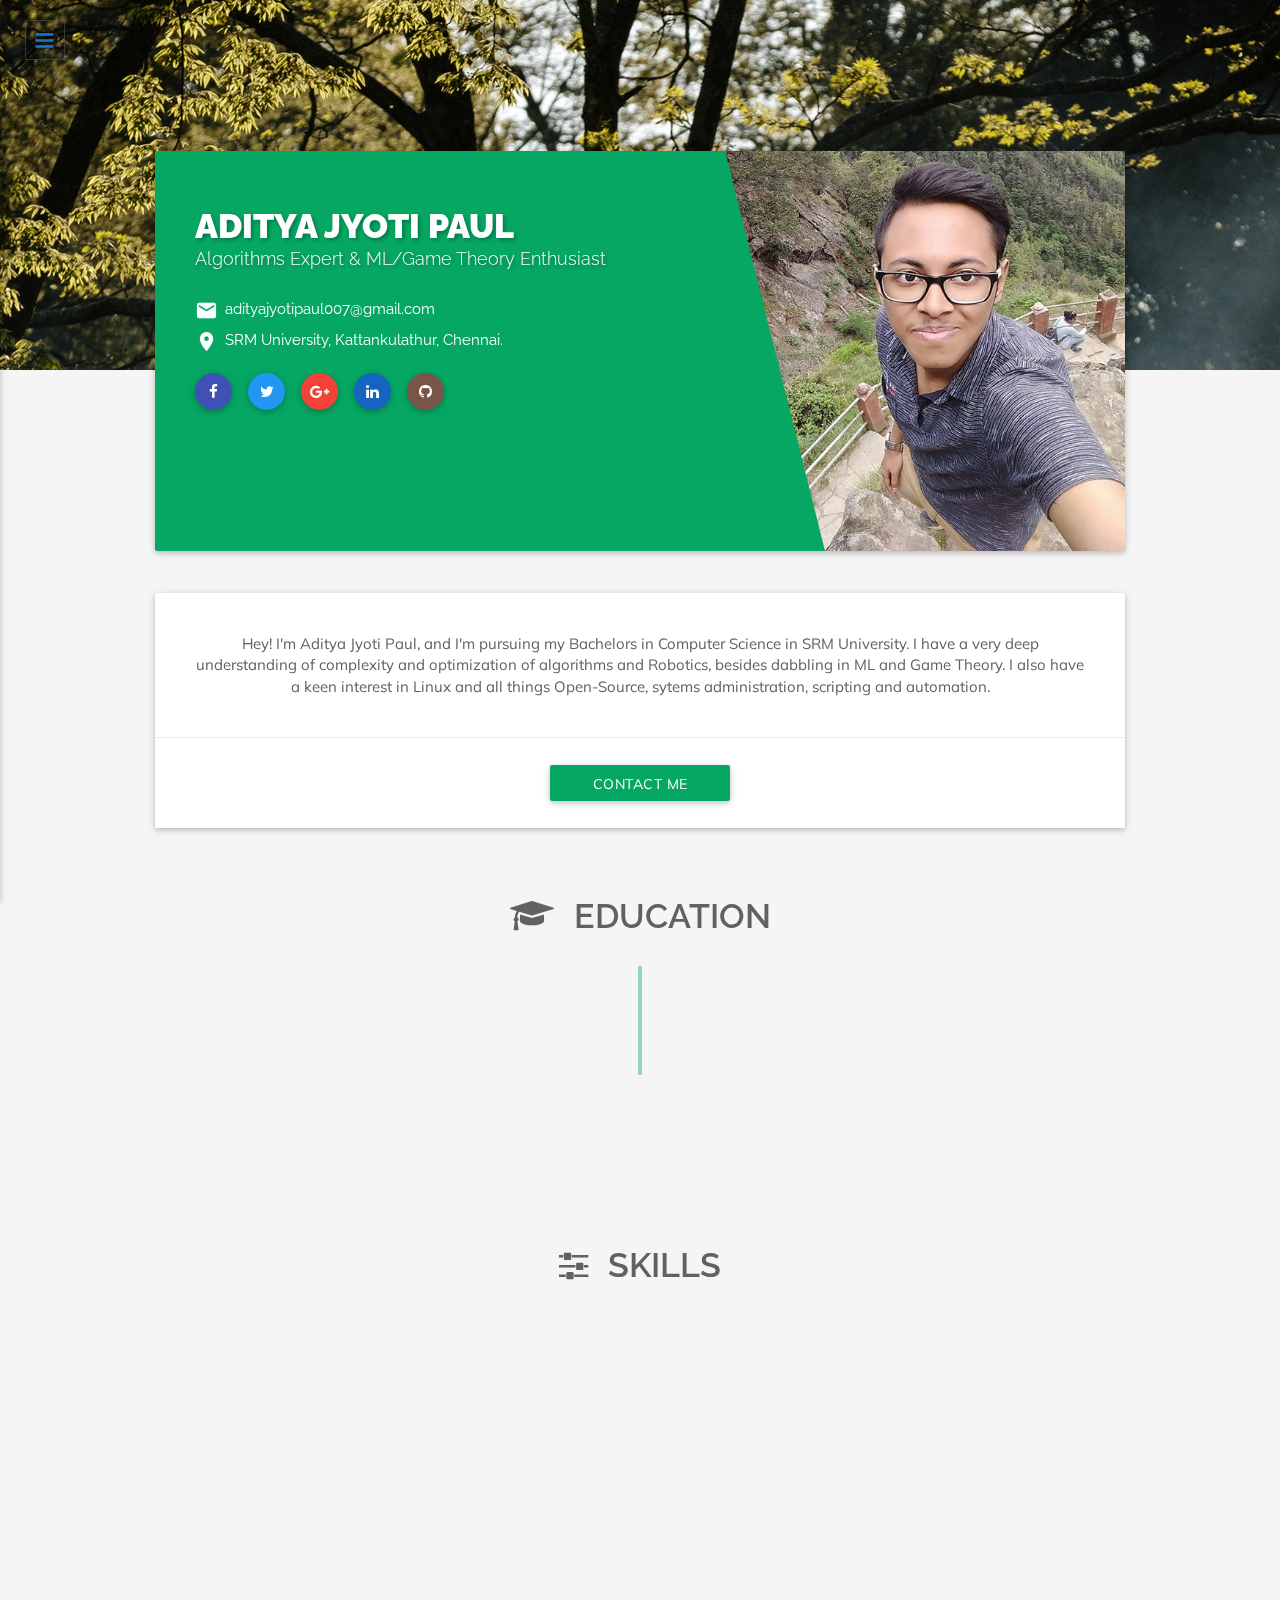
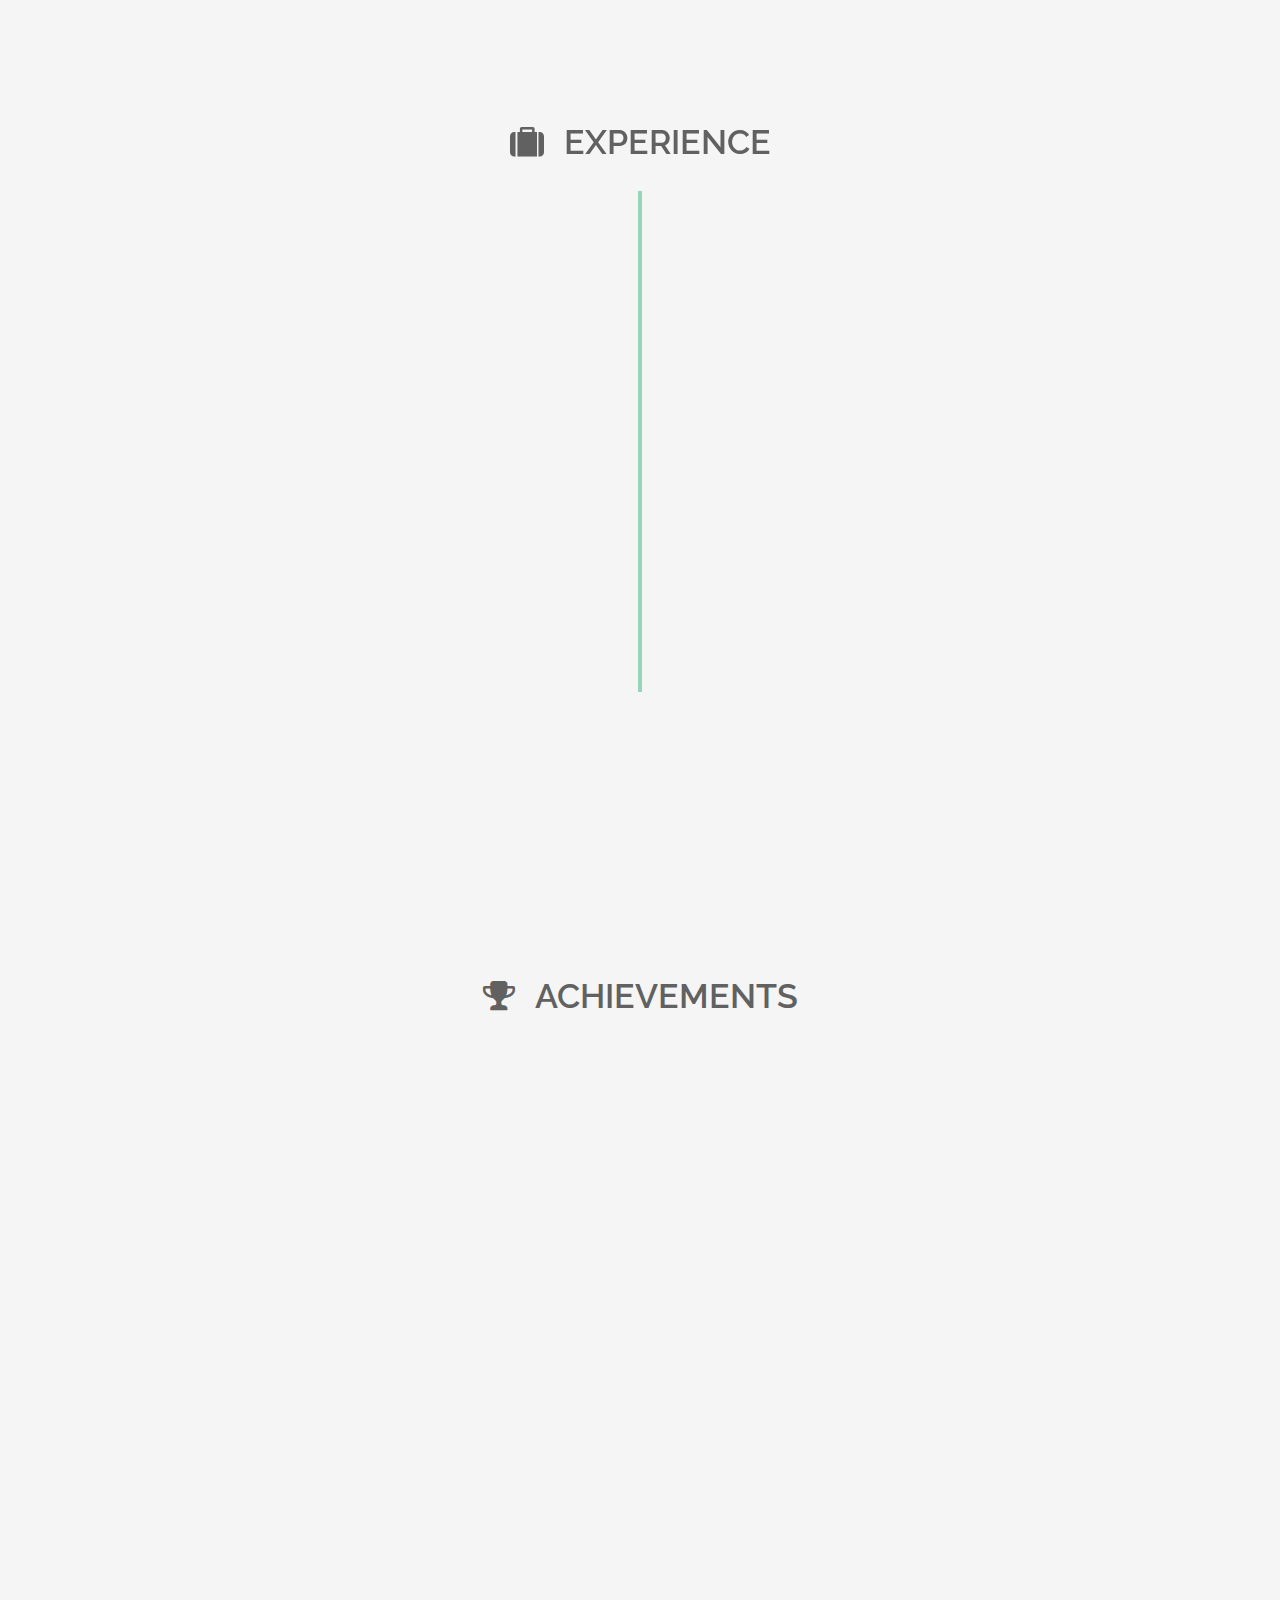
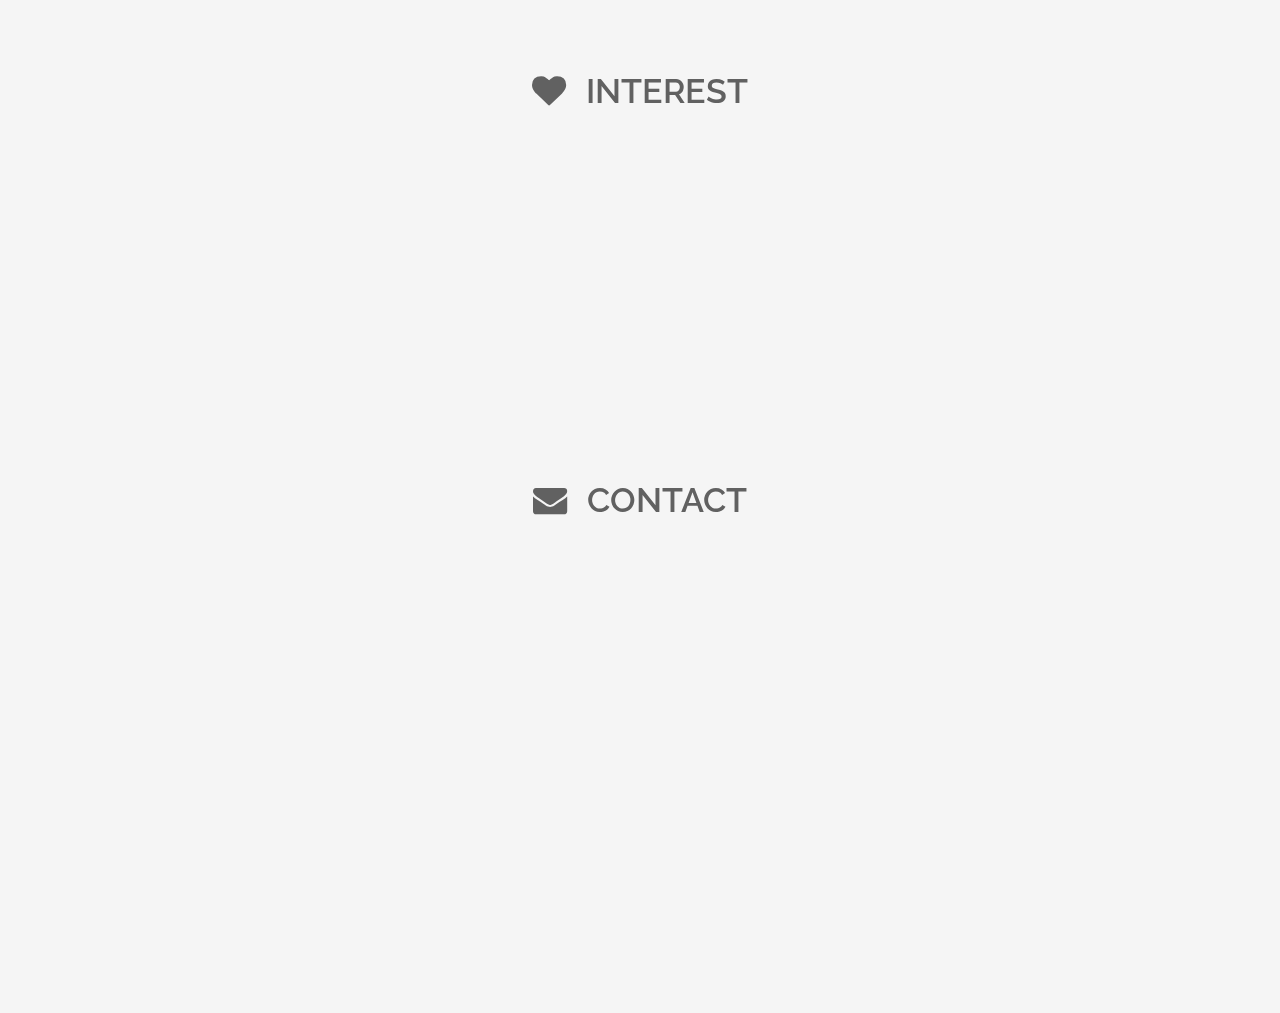
==== commit f9906fdb: "Remove PII" ====
--- a/index.html
+++ b/index.html
@@ -128,11 +128,6 @@
                                             <span class="title"><i class="material-icons">email</i></span>
                                             
                                             <span class="content">adityajyotipaul007@gmail.com</span>
-                                        </li>
-
-                                        <li class="clearfix">
-                                            <span class="title"><i class="material-icons">phone</i></span>
-                                            <span class="content">+91 9940694571</span>
                                         </li>
 
                                         <li class="clearfix">
@@ -794,7 +789,7 @@
                 <!-- CONTACT FORM -->
                 <div class="card">
                     <div class="card-content">
-                        <form id="contact-form" action="mail_handler.php" method="post" name="c-form">
+                        <form id="contact-form"action="https://formspree.io/adityajyotipaul007@gmail.com" method="post" name="c-form">
                             <!-- NAME -->
                             <div class="input-field">
                                 <input id="first_name" type="text" class="validate" name="first_name" required>
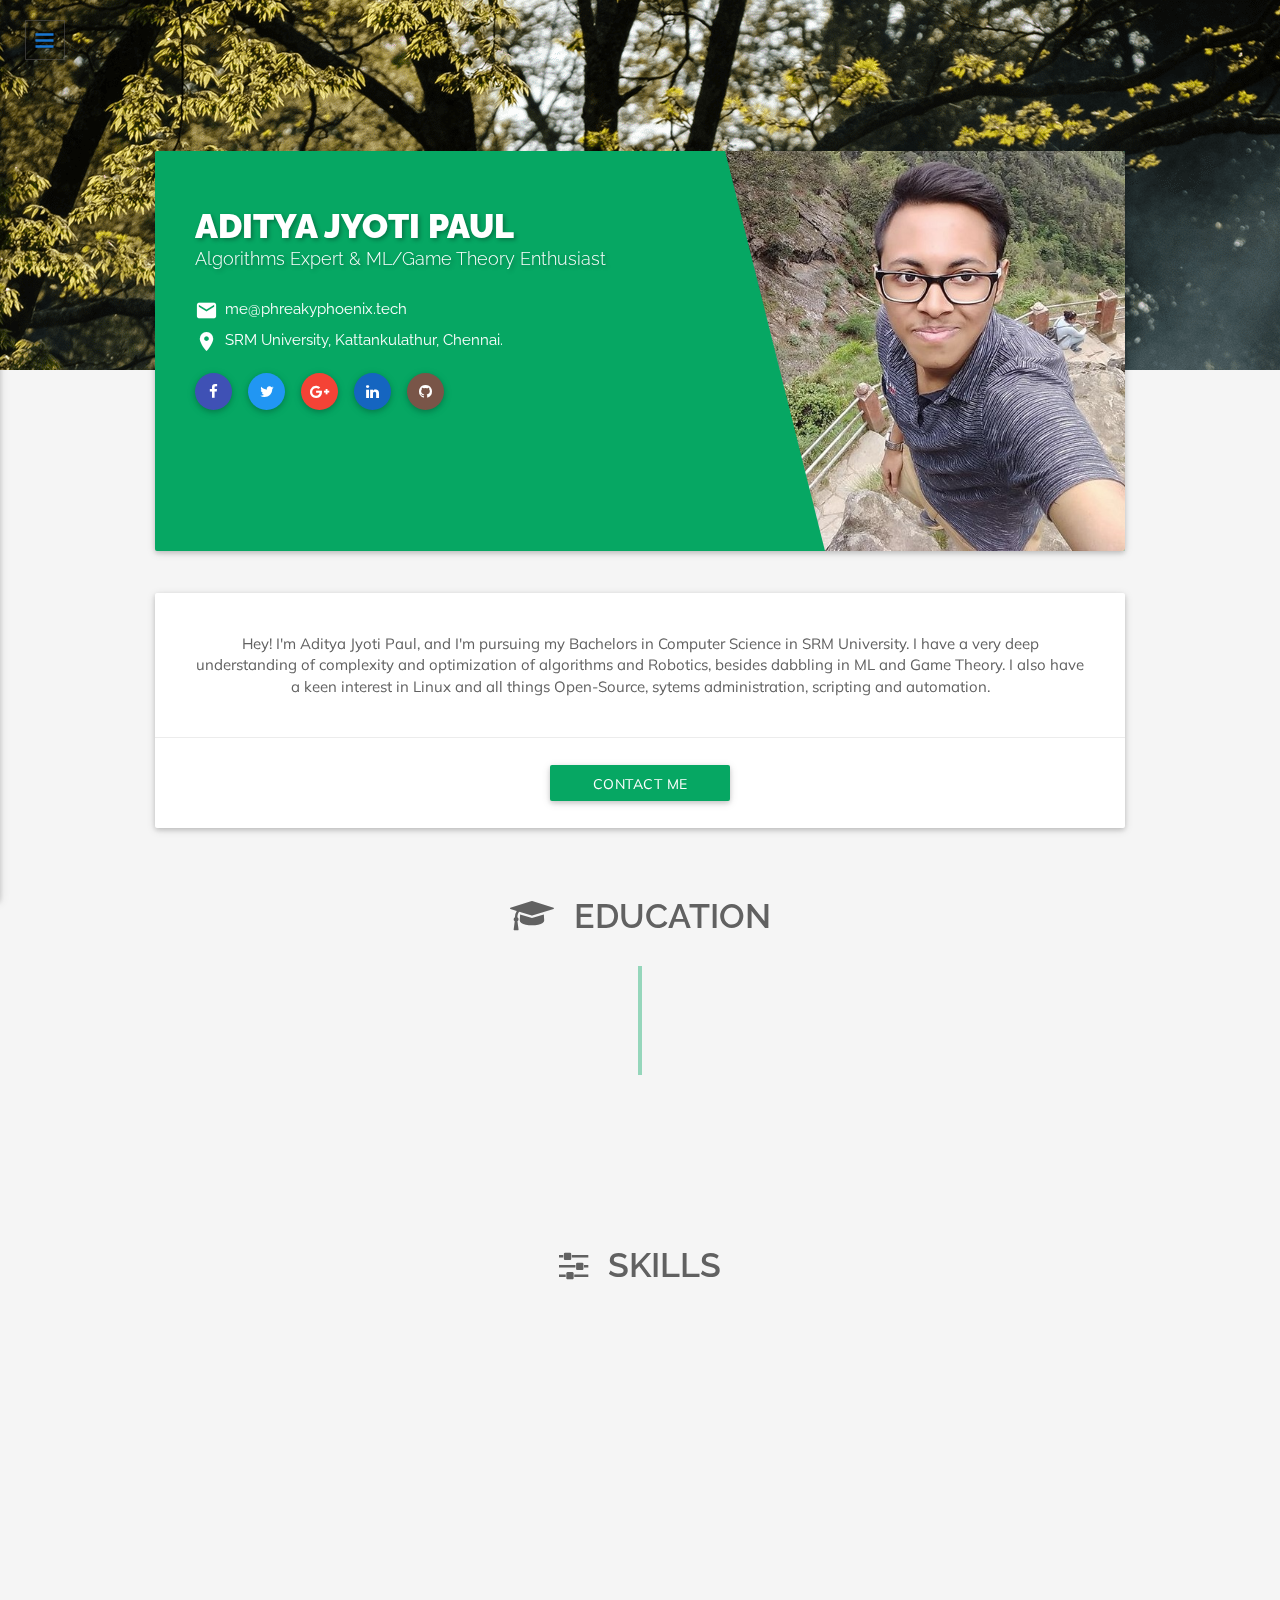
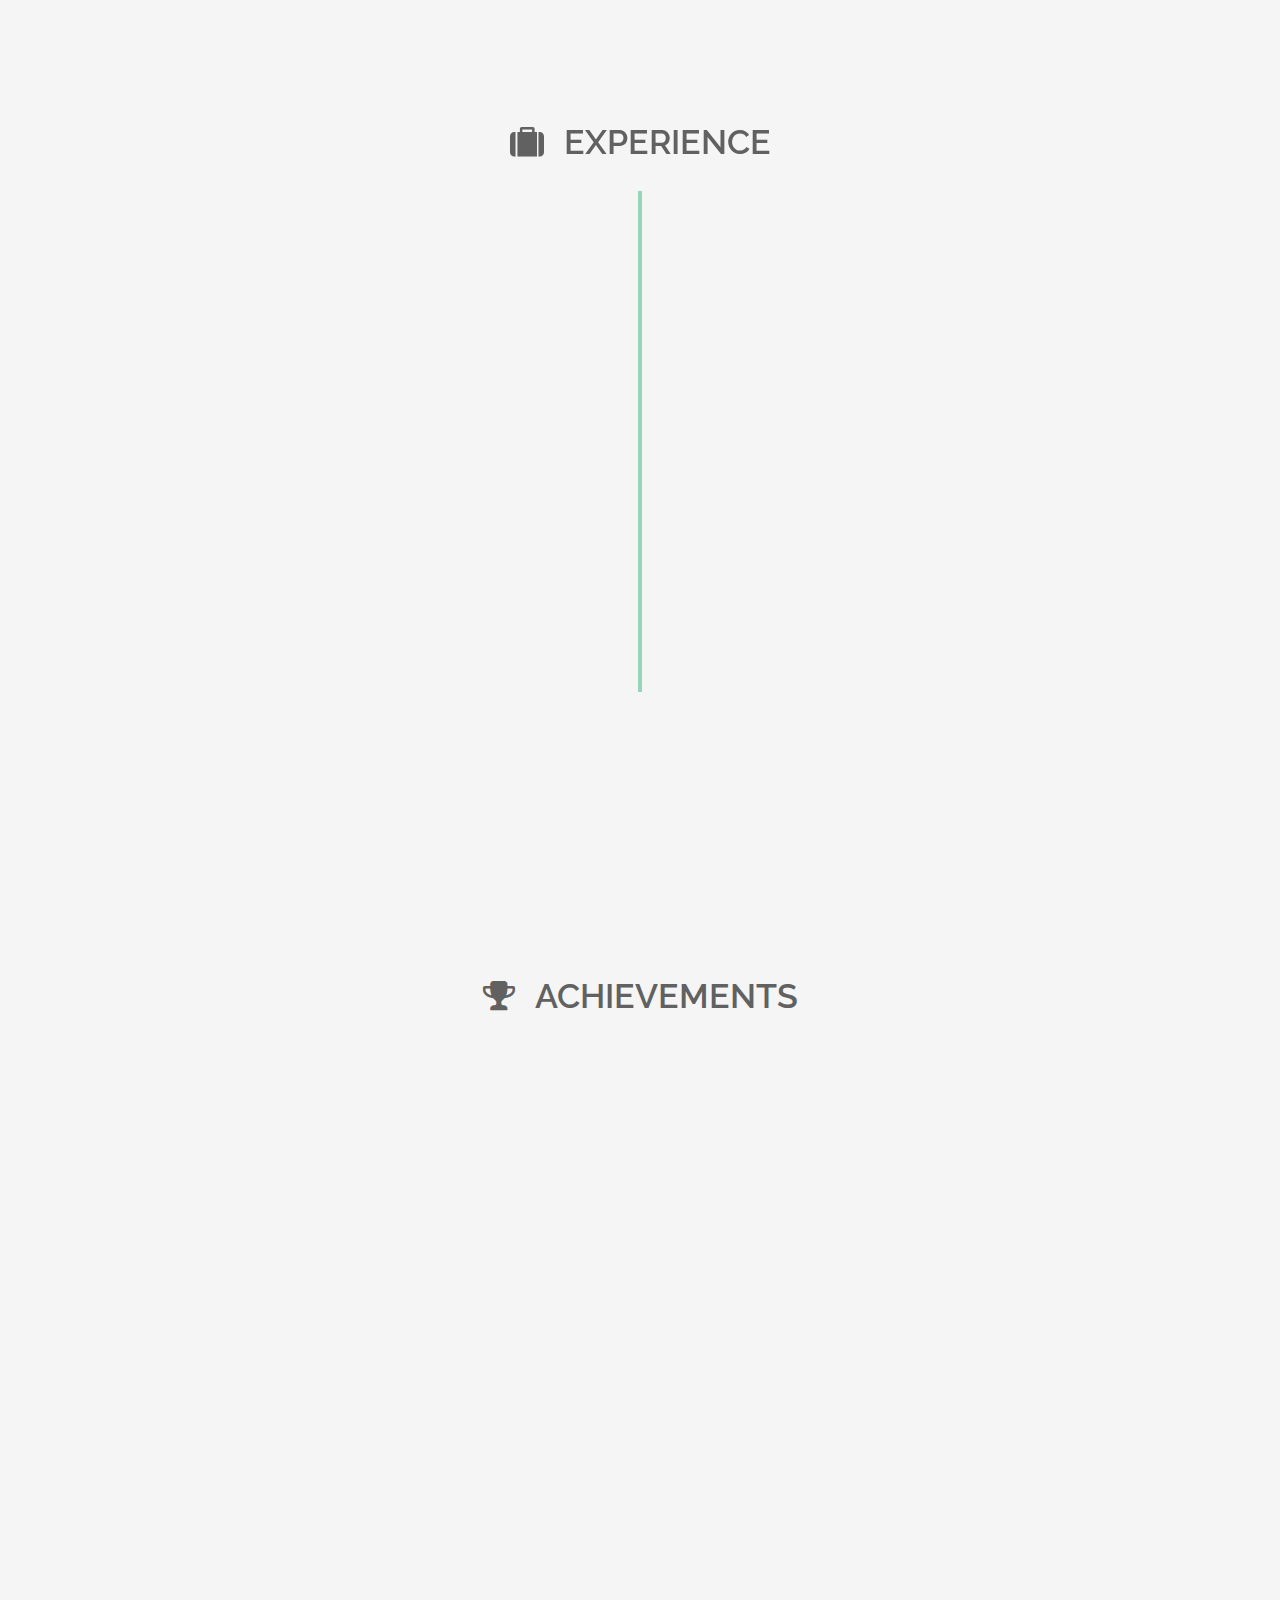
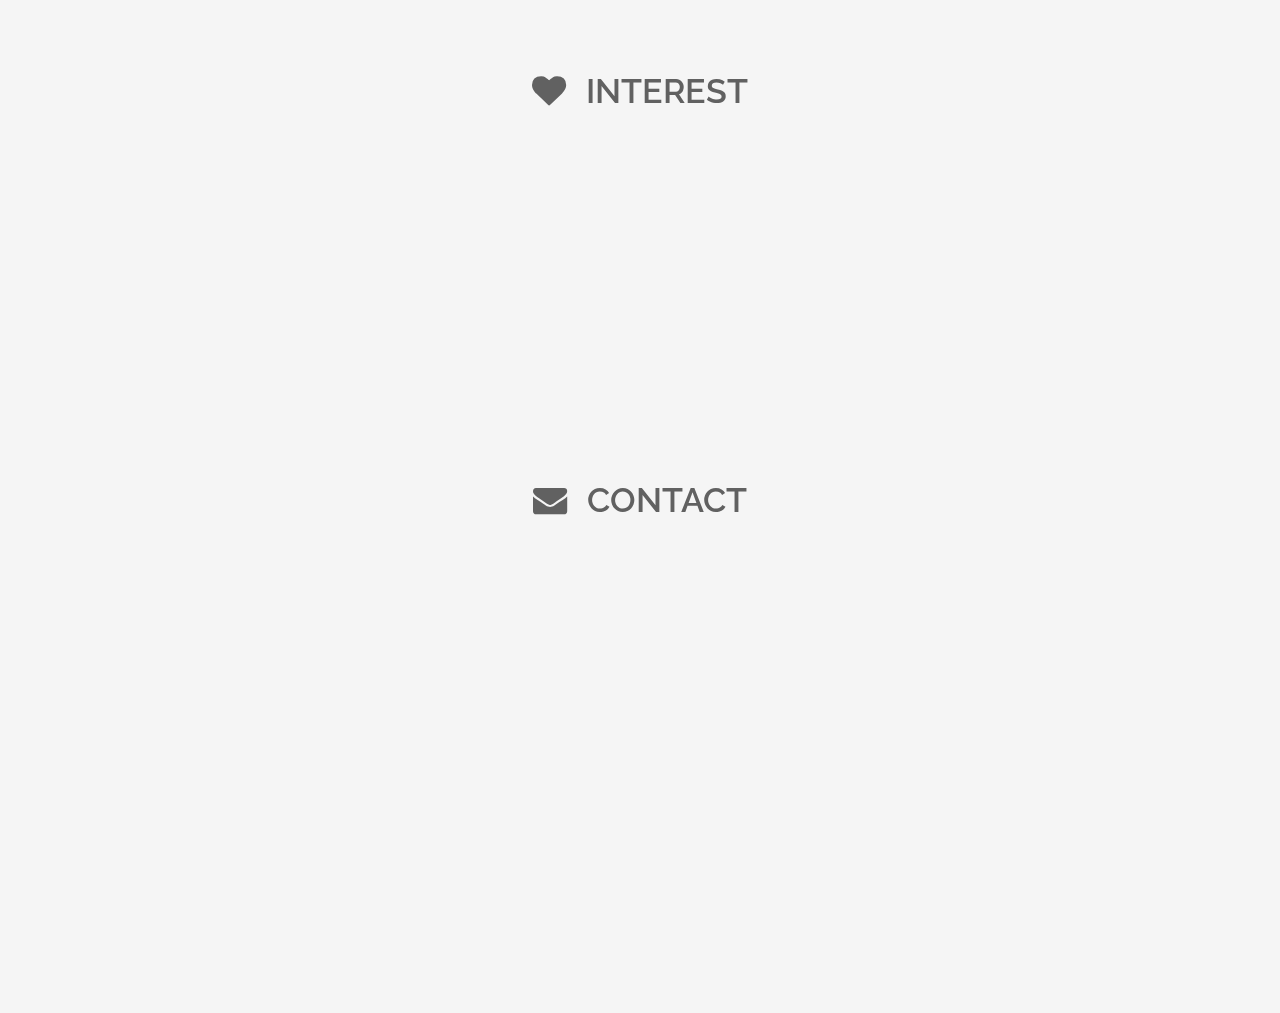
==== commit 2f061b25: "Change mail" ====
--- a/index.html
+++ b/index.html
@@ -127,7 +127,7 @@
                                         <li class="clearfix">
                                             <span class="title"><i class="material-icons">email</i></span>
                                             
-                                            <span class="content">adityajyotipaul007@gmail.com</span>
+                                            <span class="content">me@phreakyphoenix.tech</span>
                                         </li>
 
                                         <li class="clearfix">
